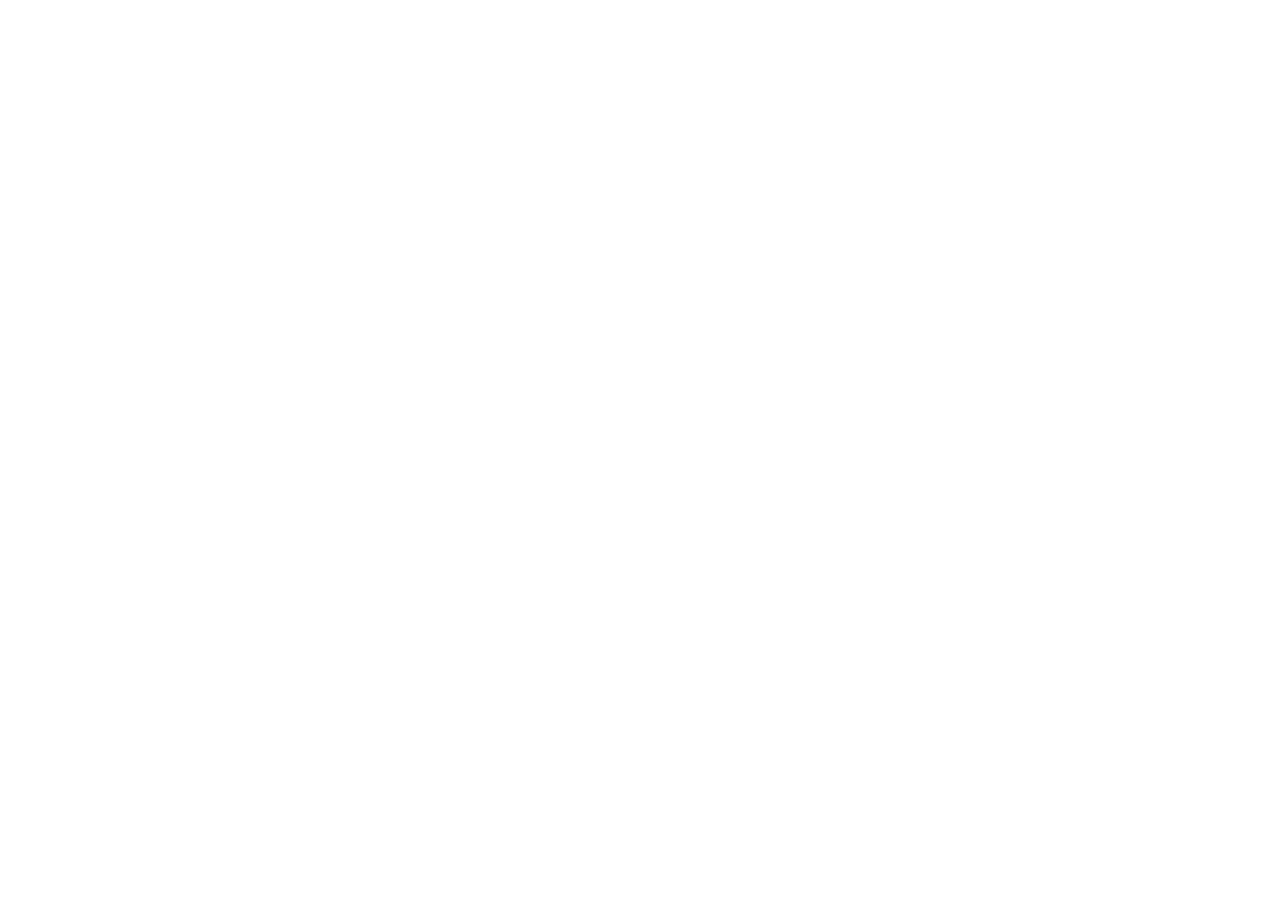
==== countdown-timer/index.html @ 749f019e "base upaded" ====
<!DOCTYPE html>
<html lang="en">
  <head>
    <meta charset="UTF-8" />
    <meta http-equiv="X-UA-Compatible" content="IE=edge" />
    <meta name="viewport" content="width=device-width, initial-scale=1.0" />
    <title>Document</title>
    <link rel="stylesheet" href="style.css" />
    <script src="script.js" defer></script>
  </head>
  <body></body>
</html>
---- countdown-timer/style.css ----
* {
  box-sizing: border-box;
}
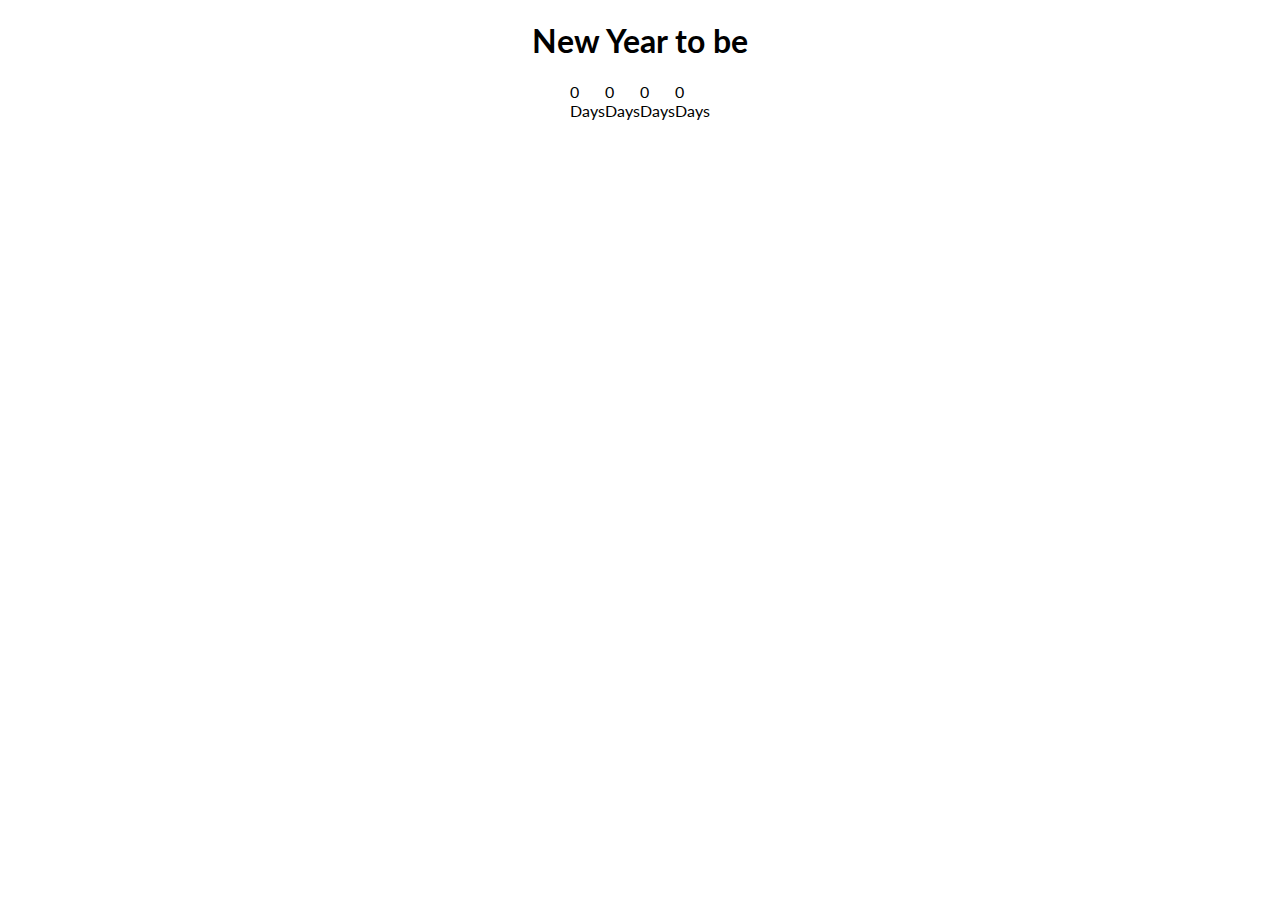
==== commit 26ab1f35: "EOD" ====
--- a/countdown-timer/index.html
+++ b/countdown-timer/index.html
@@ -8,5 +8,25 @@
     <link rel="stylesheet" href="style.css" />
     <script src="script.js" defer></script>
   </head>
-  <body></body>
+  <body>
+    <h1>New Year to be</h1>
+    <div class="countdown-container">
+      <div class="days-c">
+        <div class="big-text" id="days">0</div>
+        <span>Days</span>
+      </div>
+      <div class="hours-c">
+        <div class="big-text" id="hours">0</div>
+        <span>Days</span>
+      </div>
+      <div class="minutes-c">
+        <div class="big-text" id="minutes">0</div>
+        <span>Days</span>
+      </div>
+      <div class="seconds-c">
+        <div class="big-text" id="seconds">0</div>
+        <span>Days</span>
+      </div>
+    </div>
+  </body>
 </html>
--- a/countdown-timer/style.css
+++ b/countdown-timer/style.css
@@ -1,3 +1,19 @@
+@import url("https://fonts.googleapis.com/css2?family=Lato:ital,wght@1,700&family=Open+Sans:ital,wght@0,300;0,400;0,500;0,600;0,700;0,800;1,300;1,400;1,500;1,600;1,700;1,800&display=swap");
+
 * {
   box-sizing: border-box;
 }
+
+body {
+  font-family: "Lato", sans-serif;
+  background-position: center center;
+  display: flex;
+  flex-direction: column;
+  align-items: center;
+  justify-content: center;
+  margin: 0px;
+}
+
+.countdown-container {
+  display: flex;
+}
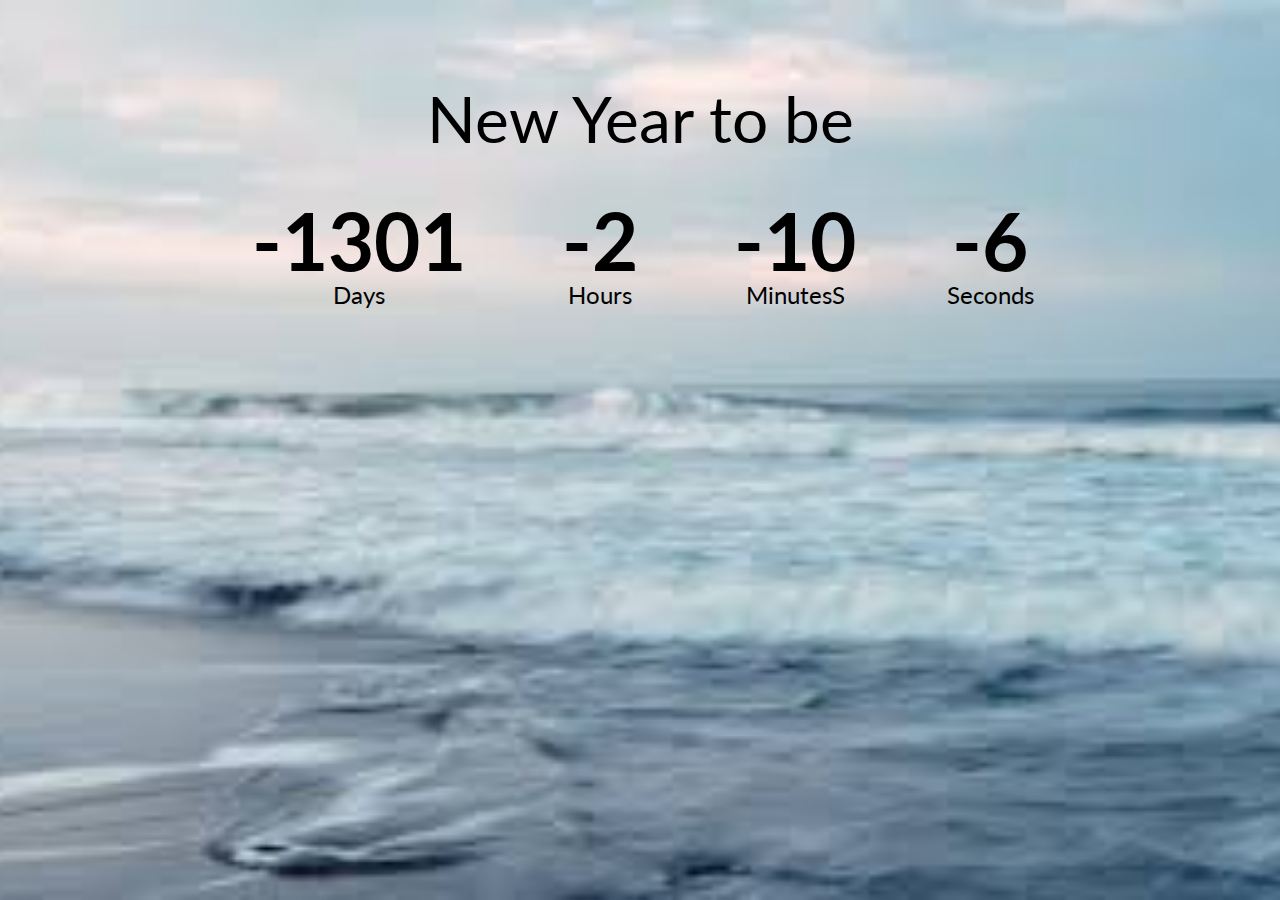
==== commit f6a14bc8: "ready" ====
--- a/countdown-timer/index.html
+++ b/countdown-timer/index.html
@@ -11,21 +11,21 @@
   <body>
     <h1>New Year to be</h1>
     <div class="countdown-container">
-      <div class="days-c">
+      <div class="countdown-el days-c">
         <div class="big-text" id="days">0</div>
         <span>Days</span>
       </div>
-      <div class="hours-c">
+      <div class="countdown-el hours-c">
         <div class="big-text" id="hours">0</div>
-        <span>Days</span>
+        <span>Hours</span>
       </div>
-      <div class="minutes-c">
+      <div class="countdown-el minutes-c">
         <div class="big-text" id="minutes">0</div>
-        <span>Days</span>
+        <span>MinutesS</span>
       </div>
-      <div class="seconds-c">
+      <div class="countdown-el seconds-c">
         <div class="big-text" id="seconds">0</div>
-        <span>Days</span>
+        <span>Seconds</span>
       </div>
     </div>
   </body>
--- a/countdown-timer/style.css
+++ b/countdown-timer/style.css
@@ -5,15 +5,39 @@
 }
 
 body {
-  font-family: "Lato", sans-serif;
+  background-image: url("./images.jfif");
+  background-size: cover;
   background-position: center center;
   display: flex;
   flex-direction: column;
   align-items: center;
-  justify-content: center;
+  /* justify-content: center; */
+  min-height: 100vh;
+  font-family: "Lato", sans-serif;
   margin: 0px;
+}
+
+h1 {
+  font-weight: normal;
+  font-size: 4rem;
+  margin-top: 5rem;
 }
 
 .countdown-container {
   display: flex;
 }
+
+.big-text {
+  font-weight: bold;
+  font-size: 5rem;
+  line-height: 1;
+  margin: 0 3rem;
+}
+
+.countdown-el {
+  text-align: center;
+}
+
+.countdown-el span {
+  font-size: 1.5rem;
+}
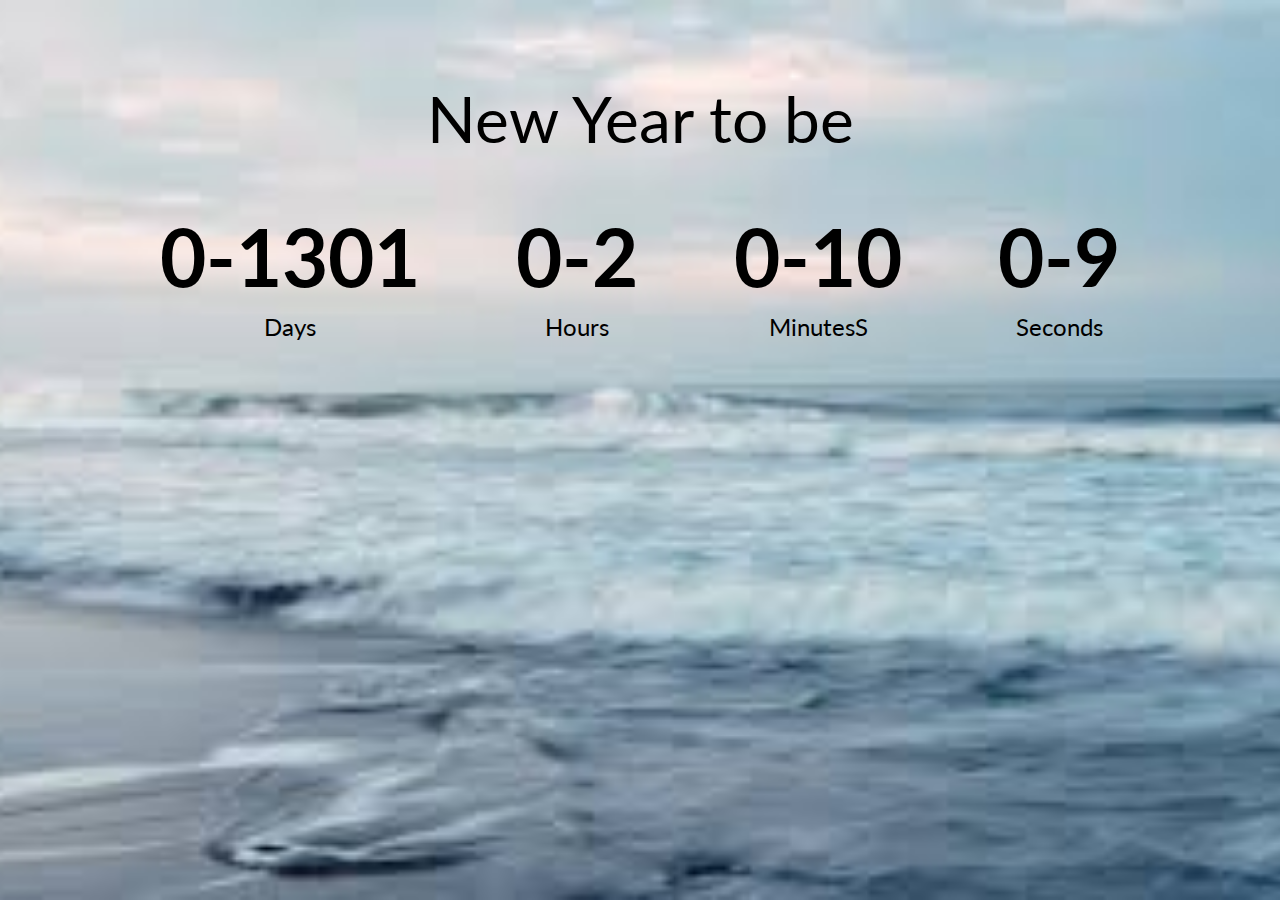
==== commit 16233387: "final" ====
--- a/countdown-timer/index.html
+++ b/countdown-timer/index.html
@@ -4,7 +4,7 @@
     <meta charset="UTF-8" />
     <meta http-equiv="X-UA-Compatible" content="IE=edge" />
     <meta name="viewport" content="width=device-width, initial-scale=1.0" />
-    <title>Document</title>
+    <title>CountDown to New Year</title>
     <link rel="stylesheet" href="style.css" />
     <script src="script.js" defer></script>
   </head>
--- a/countdown-timer/style.css
+++ b/countdown-timer/style.css
@@ -25,13 +25,15 @@
 
 .countdown-container {
   display: flex;
+  flex-wrap: wrap;
+  justify-content: center;
 }
 
 .big-text {
   font-weight: bold;
   font-size: 5rem;
   line-height: 1;
-  margin: 0 3rem;
+  margin: 1rem 3rem;
 }
 
 .countdown-el {
